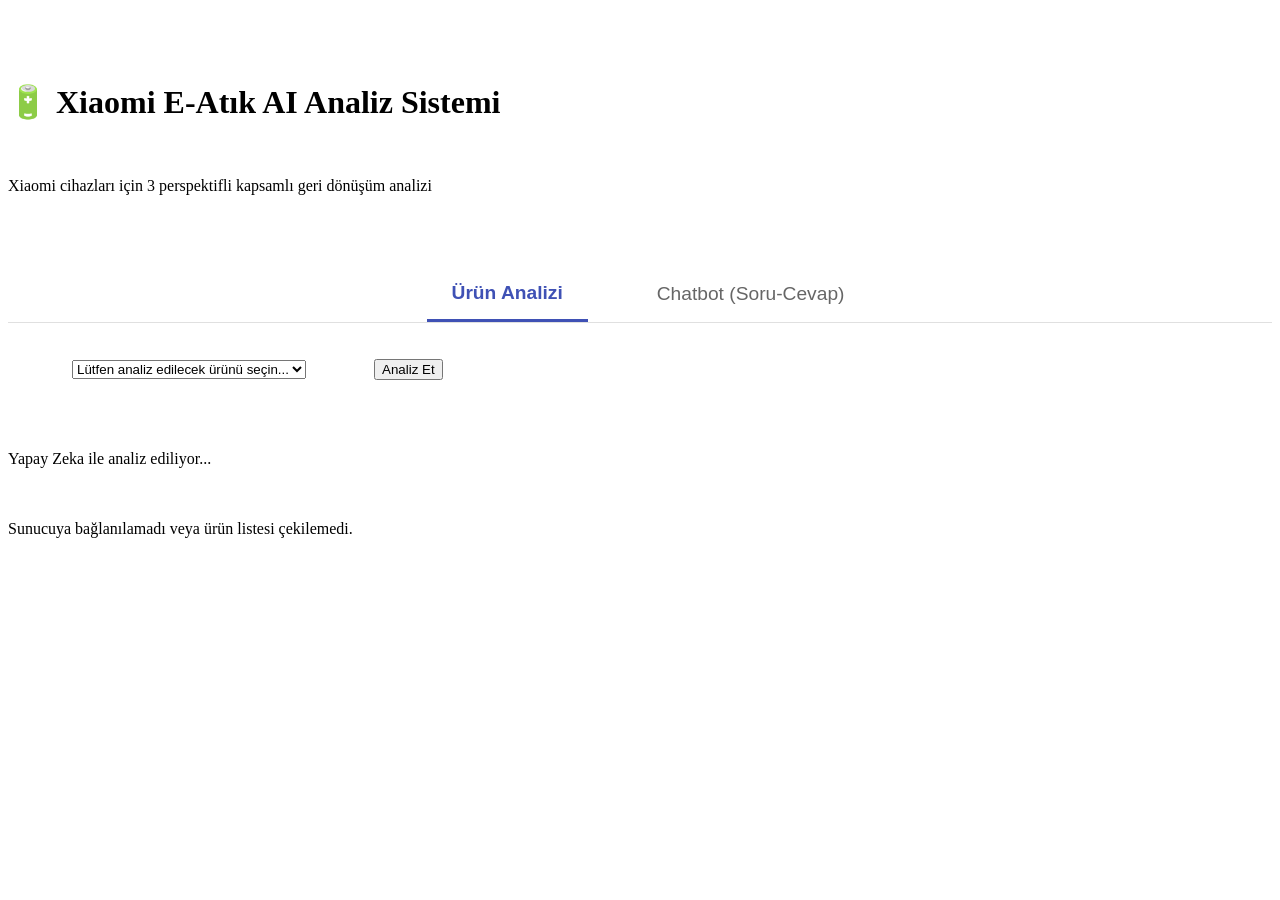
==== static/index.html @ 3adc8ff8 "Initial commit: Xiaomi E-Waste AI Projesi (OpenRouter entegrasyonu)" ====
<!DOCTYPE html>
<html lang="tr">
<head>
    <meta charset="UTF-8">
    <meta name="viewport" content="width=device-width, initial-scale=1.0">
    <title>Xiaomi E-Atık AI Analiz Sistemi</title>
    <link rel="stylesheet" href="/static/styles.css">
</head>
<body>
    <div class="container">
        <header>
            <h1>🔋 Xiaomi E-Atık AI Analiz Sistemi</h1>
            <p>Xiaomi cihazları için 3 perspektifli kapsamlı geri dönüşüm analizi</p>
            <a href="/logout" class="logout-btn">Çıkış Yap</a>
        </header>
        
        <div class="main-tabs">
            <button class="main-tab active" data-main-tab="analyze">Ürün Analizi</button>
            <button class="main-tab" data-main-tab="chatbot">Chatbot (Soru-Cevap)</button>
        </div>

        <div id="main-analyze" class="main-content active">
            <div class="search-section">
                <select id="productSelect">
                    <option value="" disabled selected>Lütfen analiz edilecek ürünü seçin...</option>
                </select>
                <button id="analyzeBtn">Analiz Et</button>
            </div>
            
            <div id="loading" class="loading hidden">
                <div class="spinner"></div>
                <p>Yapay Zeka ile analiz ediliyor...</p>
            </div>
            
            <div id="error" class="error hidden"></div>
            
            <div id="results" class="results hidden">
                
                                <div id="content-individual" class="content-panel active">
                                    </div>
                            </div>
        </div>
        
        <div id="main-chatbot" class="main-content">
            <div class="chat-area">
                <div id="chatMessages" class="chat-messages">
                    <div class="bot-message">Merhaba! Xiaomi e-atık ve geri dönüşüm hakkında ne sormak istersiniz?</div>
                </div>
                <div class="chat-input-area">
                    <input type="text" id="chatInput" placeholder="Sorunuzu buraya yazın..." autocomplete="off">
                    <button id="chatSendBtn">Gönder</button>
                </div>
            </div>
        </div>

    </div>
    <script src="/static/app.js"></script>
</body>
</html>
---- static/styles.css ----
/* static/styles.css (GÜNCELLENDİ) */

/* ... (Mevcut stiller aynı kalır) ... */

/* Çıkış butonu */
.logout-btn {
    position: absolute;
    top: 15px;
    right: 25px;
    color: white;
    text-decoration: none;
    padding: 8px 15px;
    border: 1px solid white;
    border-radius: 5px;
    font-size: 0.9em;
}

/* Ana Tablar */
.main-tabs {
    display: flex;
    justify-content: center;
    padding: 0 40px;
    margin-top: 20px;
    border-bottom: 1px solid #e0e0e0;
}
.main-tab {
    background: transparent;
    color: #666;
    padding: 15px 25px;
    font-size: 1.2em;
    border: none;
    cursor: pointer;
    transition: color 0.3s;
}
.main-tab.active {
    color: #3f51b5;
    border-bottom: 3px solid #3f51b5;
    font-weight: bold;
}
.main-content {
    display: none;
}
.main-content.active {
    display: block;
}

/* Chatbot Alanı Stilleri */
.chat-area {
    padding: 20px 40px;
    min-height: 500px;
    display: flex;
    flex-direction: column;
}
.chat-messages {
    flex-grow: 1;
    overflow-y: auto;
    padding: 10px;
    margin-bottom: 20px;
    border: 1px solid #f0f0f0;
    border-radius: 10px;
    max-height: 400px;
}
.chat-input-area {
    display: flex;
    gap: 10px;
}
#chatInput {
    flex-grow: 1;
    padding: 15px;
}
.user-message {
    background-color: #e3f2fd;
    padding: 10px 15px;
    border-radius: 15px 15px 0 15px;
    align-self: flex-end;
    margin-bottom: 10px;
    max-width: 80%;
    margin-left: auto;
}
.bot-message {
    background-color: #f1f8e9;
    padding: 10px 15px;
    border-radius: 15px 15px 15px 0;
    align-self: flex-start;
    margin-bottom: 10px;
    max-width: 80%;
    margin-right: auto;
}
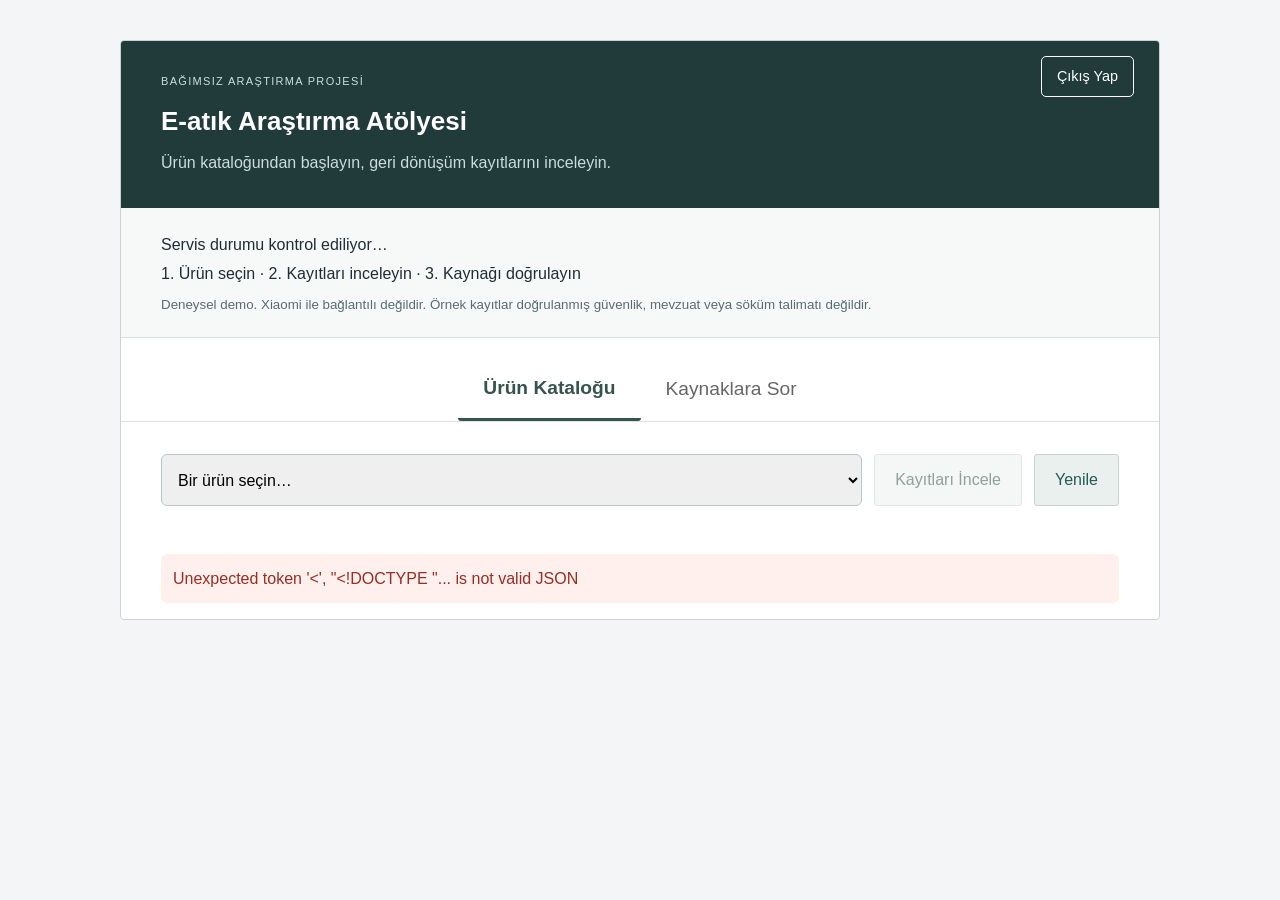
==== commit 3f3ab248: "Polish onboarding, verification tooling and restrained UI palettes" ====
--- a/static/index.html
+++ b/static/index.html
@@ -1,59 +1,56 @@
-<!DOCTYPE html>
+<!doctype html>
 <html lang="tr">
 <head>
-    <meta charset="UTF-8">
-    <meta name="viewport" content="width=device-width, initial-scale=1.0">
-    <title>Xiaomi E-Atık AI Analiz Sistemi</title>
-    <link rel="stylesheet" href="/static/styles.css">
+  <meta charset="utf-8">
+  <meta name="viewport" content="width=device-width, initial-scale=1">
+  <title>E-atık Araştırma Atölyesi</title>
+  <link rel="stylesheet" href="/static/styles.css">
 </head>
 <body>
-    <div class="container">
-        <header>
-            <h1>🔋 Xiaomi E-Atık AI Analiz Sistemi</h1>
-            <p>Xiaomi cihazları için 3 perspektifli kapsamlı geri dönüşüm analizi</p>
-            <a href="/logout" class="logout-btn">Çıkış Yap</a>
-        </header>
-        
-        <div class="main-tabs">
-            <button class="main-tab active" data-main-tab="analyze">Ürün Analizi</button>
-            <button class="main-tab" data-main-tab="chatbot">Chatbot (Soru-Cevap)</button>
-        </div>
-
-        <div id="main-analyze" class="main-content active">
-            <div class="search-section">
-                <select id="productSelect">
-                    <option value="" disabled selected>Lütfen analiz edilecek ürünü seçin...</option>
-                </select>
-                <button id="analyzeBtn">Analiz Et</button>
-            </div>
-            
-            <div id="loading" class="loading hidden">
-                <div class="spinner"></div>
-                <p>Yapay Zeka ile analiz ediliyor...</p>
-            </div>
-            
-            <div id="error" class="error hidden"></div>
-            
-            <div id="results" class="results hidden">
-                
-                                <div id="content-individual" class="content-panel active">
-                                    </div>
-                            </div>
-        </div>
-        
-        <div id="main-chatbot" class="main-content">
-            <div class="chat-area">
-                <div id="chatMessages" class="chat-messages">
-                    <div class="bot-message">Merhaba! Xiaomi e-atık ve geri dönüşüm hakkında ne sormak istersiniz?</div>
-                </div>
-                <div class="chat-input-area">
-                    <input type="text" id="chatInput" placeholder="Sorunuzu buraya yazın..." autocomplete="off">
-                    <button id="chatSendBtn">Gönder</button>
-                </div>
-            </div>
-        </div>
-
-    </div>
-    <script src="/static/app.js"></script>
+  <main class="container">
+    <header>
+      <p class="eyebrow">BAĞIMSIZ ARAŞTIRMA PROJESİ</p>
+      <h1>E-atık Araştırma Atölyesi</h1>
+      <p>Ürün kataloğundan başlayın, geri dönüşüm kayıtlarını inceleyin.</p>
+      <a href="/logout" class="logout-btn">Çıkış Yap</a>
+    </header>
+    <section class="intro" aria-label="Kullanım bilgisi">
+      <p id="serviceStatus" role="status">Servis durumu kontrol ediliyor…</p>
+      <p>1. Ürün seçin · 2. Kayıtları inceleyin · 3. Kaynağı doğrulayın</p>
+      <small>Deneysel demo. Xiaomi ile bağlantılı değildir. Örnek kayıtlar doğrulanmış güvenlik, mevzuat veya söküm talimatı değildir.</small>
+    </section>
+    <div class="main-tabs" role="tablist" aria-label="Araştırma yöntemi">
+      <button id="tab-analyze" class="main-tab active" data-main-tab="analyze" role="tab" aria-selected="true" aria-controls="main-analyze">Ürün Kataloğu</button>
+      <button id="tab-chatbot" class="main-tab" data-main-tab="chatbot" role="tab" aria-selected="false" aria-controls="main-chatbot">Kaynaklara Sor</button>
+    </div>
+    <section id="main-analyze" class="main-content active" role="tabpanel" aria-labelledby="tab-analyze">
+      <div class="search-section">
+        <label class="visually-hidden" for="productSelect">Araştırılacak ürün</label>
+        <select id="productSelect"><option value="" disabled selected>Bir ürün seçin…</option></select>
+        <button id="analyzeBtn" disabled>Kayıtları İncele</button>
+        <button id="retryBtn" class="secondary">Yenile</button>
+      </div>
+      <div id="loading" class="loading hidden" role="status">Kaynaklar inceleniyor…</div>
+      <div id="error" class="error hidden" role="alert"></div>
+      <section id="results" class="results hidden" aria-label="Araştırma sonucu" aria-live="polite">
+        <h2>Araştırma sonucu</h2>
+        <p class="source-note">Yerel kayıt kaynağı: data/recycling_dataset.txt · Örnek veri, bağımsız doğrulama gerekli.</p>
+        <div id="content-individual" class="content-panel active"></div>
+      </section>
+    </section>
+    <section id="main-chatbot" class="main-content" role="tabpanel" aria-labelledby="tab-chatbot">
+      <div class="chat-area">
+        <div id="chatMessages" class="chat-messages" role="log" aria-live="polite">
+          <div class="bot-message">Yerel kaynak araması için “battery”, “phone” veya “cathode” deneyin. Kayıtlar İngilizcedir; eşleşme bulunamadığında bunu açıkça belirtiriz.</div>
+        </div>
+        <div class="chat-input-area">
+          <label class="visually-hidden" for="chatInput">Araştırma sorusu</label>
+          <input id="chatInput" placeholder="Örneğin: phone battery" maxlength="2000" autocomplete="off">
+          <button id="chatSendBtn">Araştır</button>
+        </div>
+      </div>
+    </section>
+  </main>
+  <script src="/static/app.js"></script>
 </body>
-</html>+</html>
--- a/static/styles.css
+++ b/static/styles.css
@@ -1,6 +1,44 @@
-/* static/styles.css (GÜNCELLENDİ) */
+:root {
+    --accent: #36534c;
+    --accent-soft: #edf1ef;
+    --border: #cbd3cf;
+}
 
-/* ... (Mevcut stiller aynı kalır) ... */
+* { box-sizing: border-box; }
+body { margin: 0; padding: 40px 20px; background: #f3f5f7; color: #202c36; font-family: 'Segoe UI', sans-serif; line-height: 1.6; }
+.container { max-width: 1040px; margin: auto; background: white; border: 1px solid var(--border); border-radius: 4px; overflow: hidden; }
+header { position: relative; padding: 32px 40px; background: #203b39; color: white; }
+h1 { font-size: 26px; margin: 0 0 8px; }
+header p { max-width: 75%; margin: 0; color: #cbdedb; }
+button { background: var(--accent-soft); color: var(--accent); border: 1px solid var(--border); border-radius: 3px; padding: 12px 20px; cursor: pointer; font: inherit; }
+button:hover:not(:disabled) { background: #dde5e1; }
+button:active:not(:disabled) { background: #cdd9d2; }
+button:disabled { opacity: .55; cursor: wait; }
+input, select { border: 1px solid #b8c7cd; border-radius: 6px; padding: 12px; font: inherit; min-width: 0; }
+:focus-visible { outline: 2px solid var(--accent); outline-offset: 3px; }
+.hidden { display: none !important; }
+.search-section { display: flex; gap: 12px; padding: 32px 40px; }
+.search-section select { flex: 1; }
+.results, .loading { padding: 24px 40px; }
+.error { margin: 16px 40px; padding: 12px; background: #fff0ed; color: #982f25; border-radius: 6px; }
+.content-panel { overflow-wrap: anywhere; }
+.content-panel, .bot-message, .user-message { white-space: pre-wrap; }
+.intro { padding: 20px 40px; background: #f6f9f8; border-bottom: 1px solid #dce3e8; }
+.intro p { margin: 4px 0; }
+.intro small, .source-note { color: #596c70; }
+.eyebrow { font-size: 11px; letter-spacing: .12em; margin-bottom: 10px; }
+.secondary { background: #eaf0ee; color: #245b50; }
+.visually-hidden { position: absolute; width: 1px; height: 1px; overflow: hidden; clip-path: inset(50%); }
+@media (max-width: 600px) {
+  body { padding: 12px; }
+  header { padding: 24px 20px 64px; }
+  header p { max-width: 100%; }
+  .logout-btn { top: auto !important; bottom: 16px; right: 20px !important; }
+  .search-section, .chat-input-area { flex-direction: column; }
+  .search-section, .results, .chat-area { padding: 20px !important; }
+  .main-tabs { padding: 0 8px !important; }
+  .main-tab { padding: 12px !important; font-size: 1em !important; }
+}
 
 /* Çıkış butonu */
 .logout-btn {
@@ -33,8 +71,8 @@
     transition: color 0.3s;
 }
 .main-tab.active {
-    color: #3f51b5;
-    border-bottom: 3px solid #3f51b5;
+    color: var(--accent);
+    border-bottom: 3px solid var(--accent);
     font-weight: bold;
 }
 .main-content {
@@ -57,7 +95,7 @@
     padding: 10px;
     margin-bottom: 20px;
     border: 1px solid #f0f0f0;
-    border-radius: 10px;
+    border-radius: 3px;
     max-height: 400px;
 }
 .chat-input-area {
@@ -69,20 +107,20 @@
     padding: 15px;
 }
 .user-message {
-    background-color: #e3f2fd;
+    background-color: #e3eae6;
     padding: 10px 15px;
-    border-radius: 15px 15px 0 15px;
+    border-radius: 3px;
     align-self: flex-end;
     margin-bottom: 10px;
     max-width: 80%;
     margin-left: auto;
 }
 .bot-message {
-    background-color: #f1f8e9;
+    background-color: #f2f4f3;
     padding: 10px 15px;
-    border-radius: 15px 15px 15px 0;
+    border-radius: 3px;
     align-self: flex-start;
     margin-bottom: 10px;
     max-width: 80%;
     margin-right: auto;
-}+}
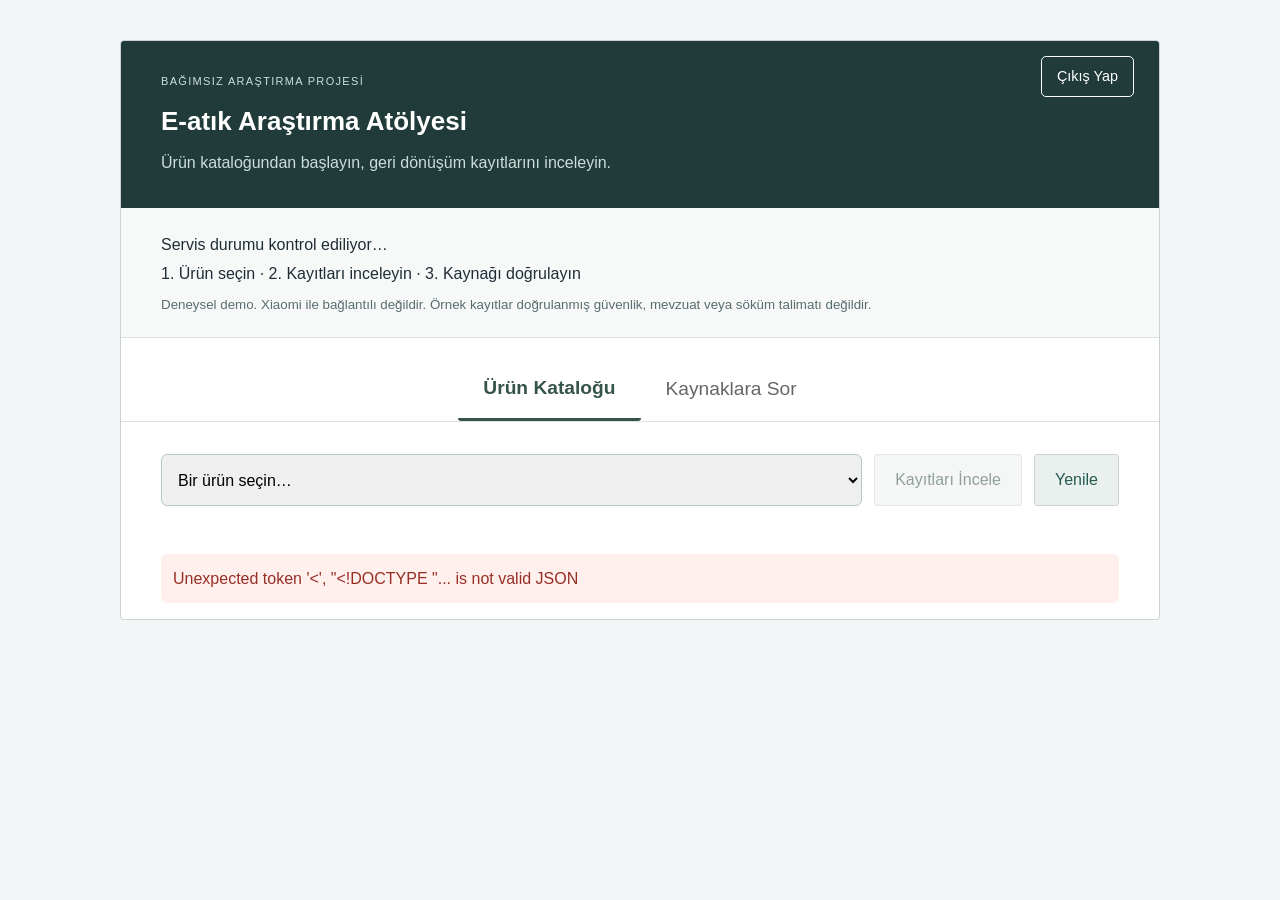
==== commit 8cd8503e: "Embed project marks as executable icons and add web favicon" ====
--- a/static/index.html
+++ b/static/index.html
@@ -4,6 +4,7 @@
   <meta charset="utf-8">
   <meta name="viewport" content="width=device-width, initial-scale=1">
   <title>E-atık Araştırma Atölyesi</title>
+  <link rel="icon" type="image/svg+xml" href="/static/favicon.svg">
   <link rel="stylesheet" href="/static/styles.css">
 </head>
 <body>
